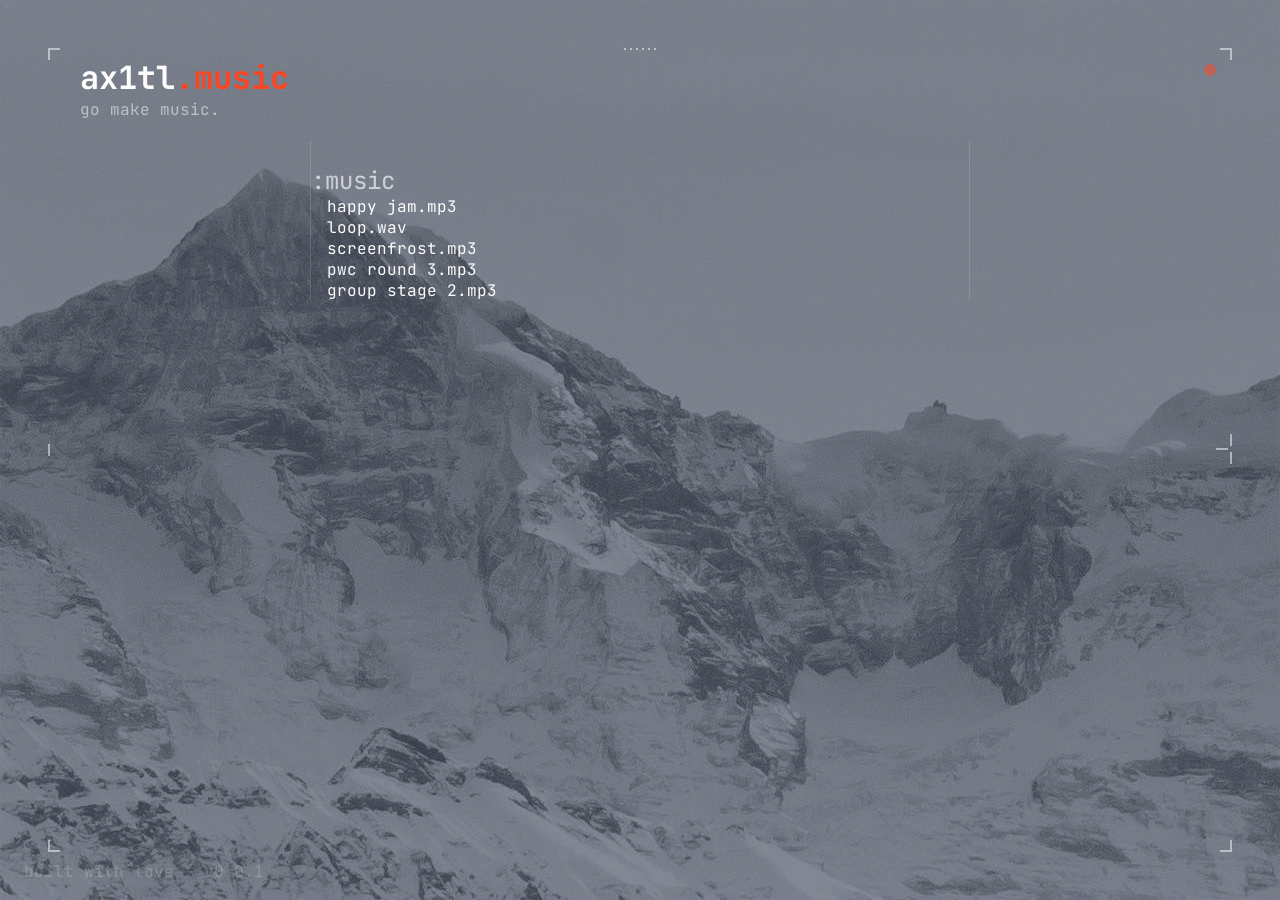
==== index.html @ 1f04e947 "v0.0.1 populating for testing" ====
<link href="style.css" rel="stylesheet" type="text/css" media="all">

<link rel="preconnect" href="https://fonts.googleapis.com">
<link rel="preconnect" href="https://fonts.gstatic.com" crossorigin>
<link href="https://fonts.googleapis.com/css2?family=Bitcount+Grid+Single:wght@100..900&family=Bytesized&family=JetBrains+Mono:ital,wght@0,100..800;1,100..800&display=swap" rel="stylesheet">
<meta name="viewport" content="width=device-width, initial-scale=1.0">
<meta charset="UTF-8">

<html>
    <head>
        <title>ax1tl.music</title>
        <link rel="icon" type="image/png" href="images/ico.ico"/>

        <!-- titl -->
        <meta property="og:title" content="ax1tl.music" />

        <!-- description -->
        <meta property="og:description" content="go make music." />

        <!-- main url -->
        <meta property="og:url" content="https://ax1tl.online/music.html" />

        <!-- pictur -->
        <meta property="og:image" content="https://ax1tl.online/images/icon.png" />

        <!-- colurojkshfbsjdfgf -->
        <meta name="theme-color" content="#ff4422" />
    </head>

    <div class="overlay">
        <img src="images/texture 3.jpg" id="grain_texture">
        <canvas id="noise_texture"></canvas>
        <img src="images/overlay1.png" class="hud_overlay" id="ol1">
        <img src="images/overlay2.png" class="hud_overlay" id="ol2">
        <img src="images/overlay3.png" class="hud_overlay" id="ol3">
        <img src="images/overlay4.png" class="hud_overlay" id="ol4">
        <img src="images/overlay5.png" class="hud_overlay" id="ol5">
        <img src="images/overlay6.png" class="hud_overlay" id="ol6">
        <img src="images/overlay7.png" class="hud_overlay" id="ol7">
    </div>

    <body>
        <div class="inwrap">
            <h1>
                ax1tl<a href="index.html" id="online_tag">.music</a>
                <div id="tagline">go make music.</div>
            </h1>
            <div class="directory_parent">
                <div class="side_1"></div>

                <div class="directory_list">
                    <p class="sb_header">:music</p>
                    <div class="sb_link_container"><a href="/music/happy-jam/" class="sb_link" target="_blank">happy jam.mp3</a></div>
                    <div class="sb_link_container"><a href="/music/loop/" class="sb_link" target="_blank">loop.wav</a></div>
                    <div class="sb_link_container"><a href="/music/screenfrost/" class="sb_link" target="_blank">screenfrost.mp3</a></div>
                    <div class="sb_link_container"><a href="/music/pwc round 3/" class="sb_link" target="_blank">pwc round 3.mp3</a></div>
                    <div class="sb_link_container"><a href="/music/kind/" class="sb_link" target="_blank">group stage 2.mp3</a></div>
                </div>

                <div class="side_2"></div>
            </div>
        </div>
    </body>

    <script>
        const canvas = document.getElementById('noise_texture');
        const ctx = canvas.getContext('2d');
        const scale = 1;

        function resizeCanvas() {
          canvas.width = window.innerWidth/scale;
          canvas.height = window.innerHeight/scale;
        }
        window.addEventListener('resize', resizeCanvas);
        resizeCanvas();

        function generateNoise() {
          const imgData = ctx.createImageData(canvas.width, canvas.height);
          const data = imgData.data;

          for (let i = 0; i < data.length; i += 4) {
            data[i]     = Math.floor(Math.random() * 255);  // red
            data[i + 1] = Math.floor(Math.random() * 255);  // green
            data[i + 2] = Math.floor(Math.random() * 255);  // blue
            data[i + 3] = 100;                              // alpha
          }

          ctx.putImageData(imgData, 0, 0);
          setTimeout(() => {
            requestAnimationFrame(generateNoise);
          }, 10);
        }

        generateNoise();


        function copyToClipboard(text) {
			const el = document.createElement('textarea');
			el.value = text;
			document.body.appendChild(el);
			el.select();
			document.execCommand('copy');
			document.body.removeChild(el);
		}
    </script>
    <div id="version">built with love - v0.0.1</div>
</html>
---- style.css ----
:root{
    --window: 100vw;
    --window_height: 100vh;
    --master-padding: 5em;
    --mobile-margin: 0%;
    --mobile-padding: 0.25em;
    --mobile-padding-inactive: 1em;

    --text: #fff;
    --tagline_text: #fff8;
    --sb_header: #fffa;
    --sb_link: #fff;

    --sb_link_hover: #0002;
    --sb_size: calc((var(--window)-(var(--master-padding)*2))/5);
    --work_height: calc(100vh-(var(--master-padding)*2));

    --white: #fff;
    --red: #f42;
    --black: #223;

    --hud_transition_in: 0.5s;
    --hud_transition_out: 1s;
}

.electrical-box{
    transform: translate(36in);
}

html{
    -ms-overflow-style: none;
    scrollbar-width: none;
    font-family: 'JetBrains Mono', monospace;
    background-color: #000;
    background-image: url('images/bg5.jpg');
    background-position: center center;
    background-size: fill;
    filter: blur(0.6px);
    /* grayscale(1) sepia(0.2) hue-rotate(40deg) */
}
#tagline{
    font-size: 0.5em;
    color: var(--tagline_text);
    font-weight: normal;
}
body{
    margin: 0;
    padding: var(--master-padding);
    padding-top: calc(var(--master-padding) - 1.5em);
    width: calc(var(--window)-(var(--master-padding)*2));
    overflow-x: hidden;
    color: var(--text);
}
.inwrap{
    background-color: #0000;
}

html::-webkit-scrollbar{
    display: none;
}

*::selection{
    background-color: #fff2;
    text-shadow: 0px 0px 10px;
}
.line{
    border-top: 1px solid #fff3;
    margin: 1em 0em;
}

a:link{
    color: var(--red);
    background-color: #f420;
    text-decoration: none;
    font-weight: bold;

    transition: all 0.25s ease;
}
a:visited{
    color: var(--red);
    background-color: #f420;
    text-decoration: none;
    font-weight: bold;

    transition: all 0.25s ease;
}
a:hover{
    background-color: #f42;
    color: #223;

    transition: all 0.25s ease;
}

/* ======= OVERLAY ======= */

.overlay {
    pointer-events: none;
    position: fixed;
    top: 0;
    left: 0;
    width: 100%;
    height: 100%;
    overflow: hidden;
    object-fit: cover;
}
#grain_texture{
    position: fixed;
    top: 0;
    left: 0;
    width: 100%;
    height: 100%;
    opacity: 0.025;
    object-fit: cover;
}
#noise_texture{
    position: fixed;
    top: 0;
    left: 0;
    width: 100%;
    height: 100%;
    opacity: 0.05;
    object-fit: cover;
}

.hud_overlay {
    position: absolute;
    filter: opacity(0.5);

    transition: all var(--hud_transition_out) ease;
}
html:hover .hud_overlay{
    filter: opacity(1);
    transition: all var(--hud_transition_in) ease;
}

#ol1, #ol2, #ol3 {
    top: 3em;
    transition: all var(--hud_transition_out) ease;}
#ol3, #ol4, #ol5 {
    right: 3em;
    transition: all var(--hud_transition_out) ease;}
#ol5, #ol6 {
    bottom: 3em;
    transition: all var(--hud_transition_out) ease;}
#ol6, #ol7, #ol1 {
    left: 3em;
    transition: all var(--hud_transition_out) ease;}
#ol2{left: calc(50% - 16px);}
#ol4, #ol7{top: calc(50% - 16px);}
html:hover #ol1, html:hover #ol2, html:hover #ol3 {
    top: 1em;
    transition: all var(--hud_transition_in) ease;}
html:hover #ol3, html:hover #ol4, html:hover #ol5 {
    right: 1em;
    transition: all var(--hud_transition_in) ease;}
html:hover #ol5, html:hover #ol6 {
    bottom: 1em;
    transition: all var(--hud_transition_in) ease;}
html:hover #ol6, html:hover #ol7, html:hover #ol1 {
    left: 1em;
    transition: all var(--hud_transition_in) ease;}

.parent {
    display: grid;
    grid-template-columns: repeat(5, 1fr);
    grid-template-rows: repeat(1, 1fr);
    gap: 2em;
}

/* ======= SIDEBAR ======= */

.sidebar {
    grid-column: span 1 / span 1;

    border-top: 1px solid #fff3;
}
.sb_header{
    font-size: 1.5em;
    color: var(--sb_header);
    margin-bottom: 0em;
}
.sb_link{
    color: var(--sb_link) !important;
    font-weight: normal !important;
    text-decoration: none;
    background-color: #fff0 !important;
}
.sb_link_container{
    margin-left: 1em;
    width: 80%;

    border-left: 0px solid #fff0;

    box-shadow: 0px 0px 0px #fff, 0px 0px 0px #fff3;
    
    transition: all 1s ease;
}
.sb_link_container:hover{
    background-color: var(--sb_link_hover);
    width: 90%;

    border-left: 10px solid #fff0;
    box-shadow: -2px 0px 0px #fff, -4px 0px 0px #fff3;

    text-shadow: 0px 0px 10px #fff8;

    transition: all 0.25s ease;
}

/* ======= MAIN ======= */

.main {
    background-color: #0000;
    grid-column: span 4 / span 4;

    border-top: 1px solid #fff3;
    height: 100%;
}
.m_header{
    font-size: 1.5em;
    color: var(--sb_header);
    margin-bottom: 1em;
}

.main_parent {
    display: grid;
    grid-template-columns: repeat(2, 1fr);
    grid-template-rows: repeat(1, 1fr);
    gap: 2em;
}
.main_latest{
    grid-column: span 1 / span 1;
}
/* Automatically switches when Dark Mode is active */
@media (prefers-color-scheme: dark) {
    #bandcamp_main_latest {
        background-color: #303030;
    }
}
#bandcamp_main_latest {
    background-color: #fff;
}
.main_early{
    grid-column: span 1 / span 1;
}

/* ======= DIRECTORY ======= */
.directory_parent {
    display: grid;
    grid-template-columns: repeat(5, 1fr);
    grid-template-rows: repeat(1, 1fr);
    gap: 2em;
} 
.side_1 .side_2 {
    grid-column: span 1 / span 1;
}
.directory_list {
    grid-column: span 3 / span 3;
    border-left: 1px solid #fff2;
    border-right: 1px solid #fff2;
}

/* ======= BADGES ======= */

.badges{
    margin-top: 15px;
    margin-bottom: -12px;
}
.badges a{
    color: #0000;
    background-color: #0000;
}
.badges img{
    box-shadow: 0px 0px 20px #fff0;
    border-radius: 2px;
    margin-right: 7px;
    margin-bottom: 12px;
    transition: all 0.5s;
}
.badge-container:hover img{
    filter: blur(1px) opacity(0.5);
    transition: all 0.5s;
}
.badges img:hover{
    filter: blur(0px) opacity(1);
    transition: all 0.5s;
}
.badges{
    display: flex;
    flex-wrap: wrap;
    justify-content: center;
    align-items: center;
}

#version {
    position: fixed;
    left: 1.5em;
    bottom: 1.1em;
    z-index: -10;
    color: #fff3;
}


@media (max-width: 1390px) {
    .parent {
        display: grid;
        grid-template-columns: repeat(3, 1fr);
        grid-template-rows: repeat(1, 1fr);
        gap: 2em;
    }
    .sidebar {
        grid-column: span 1 / span 1;
    }
    .sb_link_container{
        width: 70%;
        transition: all 1s ease;
    }
    .sb_link_container:hover{
        width: 80%;
        transition: all 0.25s ease;
    }
    .main {
        grid-column: span 2 / span 2;
    }
    .main_parent {
        display: grid;
        grid-template-columns: repeat(2, 1fr);
        grid-template-rows: repeat(1, 1fr);
        gap: 2em;
    }
    .main_early{
        grid-column: span 1 / span 1;
    }
    .main_latest{
        grid-column: span 1 / span 1;
    }
    /* DEBUGGING
    #ol3{ filter: hue-rotate(180deg);} 
    */
}

@media (max-width: 930px) {
    :root{
        --window: 100vw;
        --master-padding: 1.5em;
        --mobile-margin: 5%;
        --mobile-margin-inactive: 7%;
    }
    html{
        background-position: fixed;
    }
    h1{
       padding: 0.5em 0em 0em 0.5em; 
    }
    #grain_texture, #noise_texture{
        scale: 1.25;
    }
    .parent {
        grid-template-columns: repeat(1, 1fr);
        grid-template-rows: repeat(2, auto);
    }
    .sidebar {
        grid-row: span 1 / span 1;
        border-top: none;
    }
    .sb_link{
        font-size: 25;
    }
    .sb_link_container{
        width: 70%;
        transition: all 1s ease;
    }
    .sb_link_container:hover{
        width: 90%;
        transition: all 0.25s ease;
    }
    .main {
        grid-row: span 1 / span 1;
    }
    .main_parent{
        grid-template-columns: repeat(1, 1fr);
        grid-template-rows: repeat(2, auto);
    }
    .main_early{
        margin-bottom: 1em;
    }
    .hud_overlay{
        position: fixed;
    }
    #ol1, #ol2, #ol3 {top: var(--mobile-padding-inactive);}
    #ol3, #ol4, #ol5 {right: var(--mobile-padding-inactive);}
    #ol5, #ol6 {bottom: var(--mobile-padding-inactive);}
    #ol6, #ol7, #ol1 {left: var(--mobile-padding-inactive);}
    html:hover #ol1, html:hover #ol2, html:hover #ol3 {
        top: var(--mobile-padding);
        transition: all var(--hud_transition_in) ease;}
    html:hover #ol3, html:hover #ol4, html:hover #ol5 {
        right: var(--mobile-padding);
        transition: all var(--hud_transition_in) ease;}
    html:hover #ol5, html:hover #ol6 {
        bottom: var(--mobile-padding);
        transition: all var(--hud_transition_in) ease;}
    html:hover #ol6, html:hover #ol7, html:hover #ol1 {
        left: var(--mobile-padding);
        transition: all var(--hud_transition_in) ease;}
    .badge-container{
        padding-bottom: 2em;
    }

    .directory_parent {
        display: grid;
        grid-template-columns: repeat(1, 1fr);
        grid-template-rows: repeat(1, 1fr);
        gap: 2em;
    } 
    #big{
        width: 80%;
        transition: all 1s ease;
    }
    #big:hover{
        width: 90%;
        transition: all 0.25s ease;
    }
}
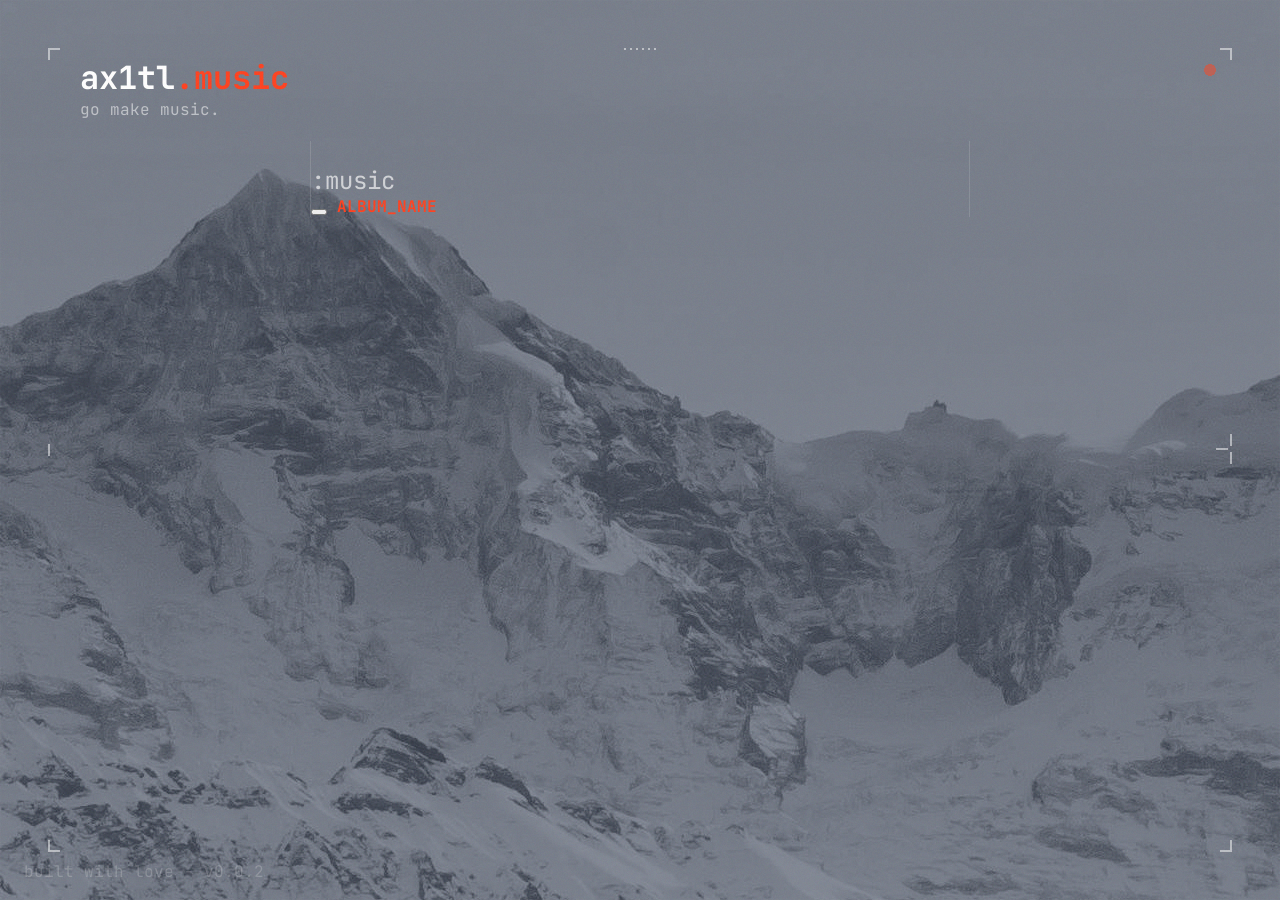
==== commit 25db55a1: "v0.0.2 getting template stuff going" ====
--- a/index.html
+++ b/index.html
@@ -50,11 +50,10 @@
 
                 <div class="directory_list">
                     <p class="sb_header">:music</p>
-                    <div class="sb_link_container"><a href="/music/happy-jam/" class="sb_link" target="_blank">happy jam.mp3</a></div>
-                    <div class="sb_link_container"><a href="/music/loop/" class="sb_link" target="_blank">loop.wav</a></div>
-                    <div class="sb_link_container"><a href="/music/screenfrost/" class="sb_link" target="_blank">screenfrost.mp3</a></div>
-                    <div class="sb_link_container"><a href="/music/pwc round 3/" class="sb_link" target="_blank">pwc round 3.mp3</a></div>
-                    <div class="sb_link_container"><a href="/music/kind/" class="sb_link" target="_blank">group stage 2.mp3</a></div>
+                    <div class="album">
+                        <button class="Cover"></button>
+                        <a href="/ALBUM_DIRECTORY">ALBUM_NAME</a>
+                    </div>
                 </div>
 
                 <div class="side_2"></div>
@@ -103,5 +102,5 @@
 			document.body.removeChild(el);
 		}
     </script>
-    <div id="version">built with love - v0.0.1</div>
+    <div id="version">built with love - v0.0.2</div>
 </html>
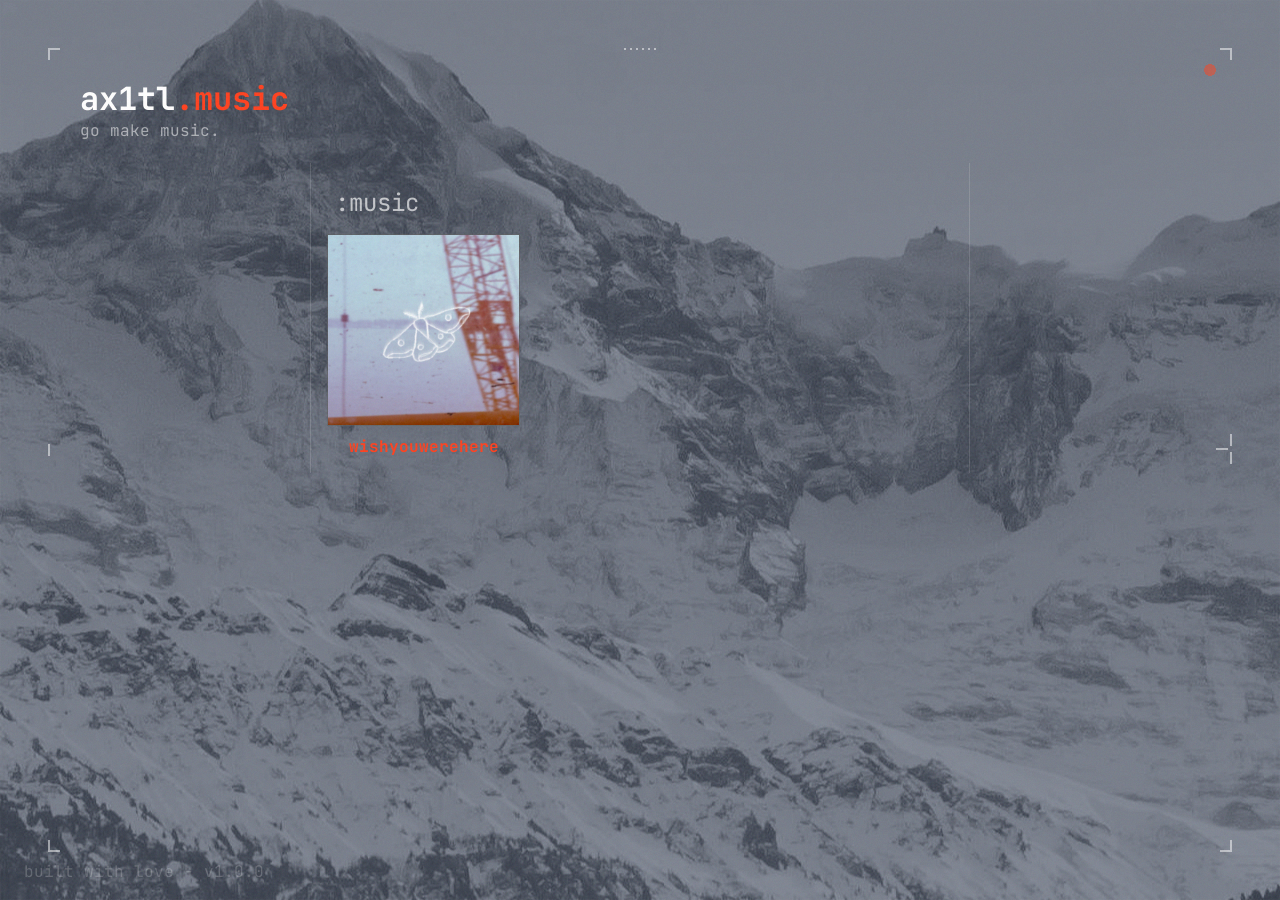
==== commit cfbbcd11: "v1.0.0 its up and working with wywh" ====
--- a/index.html
+++ b/index.html
@@ -1,32 +1,24 @@
-<link href="style.css" rel="stylesheet" type="text/css" media="all">
+<!DOCTYPE html>
+<html>
+<head>
+    <meta charset="UTF-8">
+    <meta name="viewport" content="width=device-width, initial-scale=1.0">
+    <title>ax1tl.music</title>
+    <link rel="icon" type="image/png" href="images/ico.ico"/>
 
-<link rel="preconnect" href="https://fonts.googleapis.com">
-<link rel="preconnect" href="https://fonts.gstatic.com" crossorigin>
-<link href="https://fonts.googleapis.com/css2?family=Bitcount+Grid+Single:wght@100..900&family=Bytesized&family=JetBrains+Mono:ital,wght@0,100..800;1,100..800&display=swap" rel="stylesheet">
-<meta name="viewport" content="width=device-width, initial-scale=1.0">
-<meta charset="UTF-8">
+    <link rel="preconnect" href="https://fonts.googleapis.com">
+    <link rel="preconnect" href="https://fonts.gstatic.com" crossorigin>
+    <link href="https://fonts.googleapis.com/css2?family=Bitcount+Grid+Single:wght@100..900&family=Bytesized&family=JetBrains+Mono:ital,wght@0,100..800;1,100..800&display=swap" rel="stylesheet">
+    <link href="style.css" rel="stylesheet" type="text/css" media="all">
 
-<html>
-    <head>
-        <title>ax1tl.music</title>
-        <link rel="icon" type="image/png" href="images/ico.ico"/>
+    <meta property="og:title" content="ax1tl.music" />
+    <meta property="og:description" content="go make music." />
+    <meta property="og:url" content="https://ax1tl.online/music.html" />
+    <meta property="og:image" content="https://ax1tl.online/images/icon.png" />
+    <meta name="theme-color" content="#ff4422" />
+</head>
 
-        <!-- titl -->
-        <meta property="og:title" content="ax1tl.music" />
-
-        <!-- description -->
-        <meta property="og:description" content="go make music." />
-
-        <!-- main url -->
-        <meta property="og:url" content="https://ax1tl.online/music.html" />
-
-        <!-- pictur -->
-        <meta property="og:image" content="https://ax1tl.online/images/icon.png" />
-
-        <!-- colurojkshfbsjdfgf -->
-        <meta name="theme-color" content="#ff4422" />
-    </head>
-
+<body>
     <div class="overlay">
         <img src="images/texture 3.jpg" id="grain_texture">
         <canvas id="noise_texture"></canvas>
@@ -39,29 +31,65 @@
         <img src="images/overlay7.png" class="hud_overlay" id="ol7">
     </div>
 
-    <body>
-        <div class="inwrap">
-            <h1>
-                ax1tl<a href="index.html" id="online_tag">.music</a>
-                <div id="tagline">go make music.</div>
-            </h1>
-            <div class="directory_parent">
-                <div class="side_1"></div>
+    <div class="inwrap">
+        <h1>
+            ax1tl<a href="index.html" id="online_tag">.music</a>
+            <div id="tagline">go make music.</div>
+        </h1>
+        <div class="directory_parent">
+            <div class="side_1"></div>
 
-                <div class="directory_list">
-                    <p class="sb_header">:music</p>
-                    <div class="album">
-                        <button class="Cover"></button>
-                        <a href="/ALBUM_DIRECTORY">ALBUM_NAME</a>
-                    </div>
+            <div class="directory_list">
+                <p class="sb_header">:music</p>
+                <div class="album_grid" id="album_grid">
+                    <p class="status">loading...</p>
                 </div>
+            </div>
 
-                <div class="side_2"></div>
-            </div>
+            <div class="side_2"></div>
         </div>
-    </body>
+    </div>
 
+    <script src="site.js"></script>
     <script>
+        const grid = document.getElementById('album_grid');
+
+        loadAlbums().then(albums => {
+            grid.innerHTML = '';
+            if (!albums.length) {
+                grid.innerHTML = '<p class="status">nothing here yet.</p>';
+                return;
+            }
+            albums.forEach(album => {
+                const href = 'album.html?album=' + encodeURIComponent(album.id);
+
+                const wrap = document.createElement('div');
+                wrap.className = 'album';
+
+                const btn = document.createElement('button');
+                btn.className = 'Cover';
+                btn.setAttribute('aria-label', 'Open ' + album.title);
+                btn.onclick = () => { window.location.href = href; };
+
+                const img = document.createElement('img');
+                img.src = album.cover;
+                img.alt = album.title + ' cover art';
+                img.loading = 'lazy';
+                btn.appendChild(img);
+
+                const title = document.createElement('a');
+                title.href = href;
+                title.className = 'album_title';
+                title.textContent = album.title;
+
+                wrap.append(btn, title);
+                grid.appendChild(wrap);
+            });
+        }).catch(err => {
+            grid.innerHTML = '<p class="status">couldn\'t load albums.</p>';
+            console.error(err);
+        });
+
         const canvas = document.getElementById('noise_texture');
         const ctx = canvas.getContext('2d');
         const scale = 1;
@@ -91,16 +119,8 @@
         }
 
         generateNoise();
+    </script>
 
-
-        function copyToClipboard(text) {
-			const el = document.createElement('textarea');
-			el.value = text;
-			document.body.appendChild(el);
-			el.select();
-			document.execCommand('copy');
-			document.body.removeChild(el);
-		}
-    </script>
-    <div id="version">built with love - v0.0.2</div>
-</html>+    <div id="version">built with love - v1.0.0</div>
+</body>
+</html>
--- a/style.css
+++ b/style.css
@@ -178,6 +178,7 @@
     font-size: 1.5em;
     color: var(--sb_header);
     margin-bottom: 0em;
+    margin-left: 1em;
 }
 .sb_link{
     color: var(--sb_link) !important;
@@ -300,6 +301,266 @@
     color: #fff3;
 }
 
+/* ======= ALBUM GRID (music.html) ======= */
+
+.status{
+    color: var(--tagline_text);
+    margin: 1em;
+}
+
+.album_grid{
+    display: grid;
+    grid-template-columns: repeat(auto-fill, minmax(10em, 1fr));
+    gap: 1.5em;
+    padding: 1em;
+}
+.album{
+    display: flex;
+    flex-direction: column;
+    gap: 0.6em;
+}
+.Cover{
+    padding: 0;
+    border: 1px solid #fff3;
+    background: #0006;
+    aspect-ratio: 1 / 1;
+    cursor: pointer;
+    overflow: hidden;
+    box-shadow: 0px 0px 0px 0px #fff0;
+    transition: all 0.5s ease;
+}
+.Cover img{
+    width: 100%;
+    height: 100%;
+    object-fit: cover;
+    display: block;
+}
+.Cover:hover,
+.Cover:focus-visible{
+    border-color: #fff5;
+    box-shadow: 0px 2px 0px #fff, 0px 4px 0px #fff3;
+    transform: translateY(-4px);
+    outline: none;
+    transition: all 0.25s ease;
+}
+.album_title{
+    text-align: center;
+}
+
+/* ======= ALBUM PAGE (album.html) ======= */
+
+/* blurred cover art behind everything */
+.bg-blur{
+    position: fixed;
+    top: -30px; left: -30px; right: -30px; bottom: -30px;
+    background-size: cover;
+    background-position: center;
+    filter: blur(16px) brightness(0.45);
+    transform: scale(1.15);
+    z-index: -1;
+}
+
+.album_detail{
+    display: grid;
+    grid-template-columns: minmax(10em, 1fr) 2fr;
+    gap: 2em;
+    padding: 1em;
+}
+.album_detail[hidden]{ display: none; }
+.album_cover{
+    width: 100%;
+    aspect-ratio: 1 / 1;
+    object-fit: cover;
+    border: 1px solid #fff4;
+}
+.album_info h2{
+    margin: 0;
+}
+.album_meta{
+    color: var(--tagline_text);
+    margin-bottom: 1.5em;
+}
+
+/* ======= PLAYER ======= */
+
+.player{
+    border-top: 1px solid #fff3;
+    border-bottom: 1px solid #fff3;
+    padding: 1.2em 0;
+    margin-bottom: 1.2em;
+}
+.now_playing{
+    color: var(--red);
+    margin-bottom: 0.8em;
+}
+.info{
+    font-size: small;
+    color: #fff8;
+}
+
+.transport{
+    display: flex;
+    align-items: center;
+    gap: 1.2em;
+    margin-bottom: 1em;
+}
+.ctl{
+    font-family: inherit;
+    font-size: 1.1em;
+    color: var(--text);
+    background: #0000;
+    border: none;
+    border-left: solid 0px #fff0;
+    padding: 0.2em 0.5em;
+    cursor: pointer;
+    transition: all 0.25s;
+}
+.ctl:hover,
+.ctl:focus-visible{
+    border-left: solid 4px #fff;
+    text-shadow: 0px 0px 10px #fff8;
+    outline: none;
+}
+.ctl:active{
+    border-left: solid 8px #fff;
+    transition: all 0.05s;
+}
+.playPause{
+    min-width: 5em;
+    text-align: left;
+    font-size: 1.4em;
+}
+.time{
+    margin-left: auto;
+}
+
+/* seek bar: thin line that fills as the track plays, grows on hover */
+.seek{
+    -webkit-appearance: none;
+    appearance: none;
+    display: block;
+    width: 100%;
+    height: 8px;
+    margin: 0 0 1.2em;
+    cursor: pointer;
+
+    --fill: 0%;
+    background: linear-gradient(to right, #fff 0%, #fff var(--fill), #fff2 var(--fill), #fff2 100%);
+    box-shadow: #fff2 0px 0px 10px 0px;
+    transition: height 0.25s ease;
+}
+.seek:hover{
+    height: 14px;
+}
+.seek::-webkit-slider-runnable-track{
+    -webkit-appearance: none;
+    background: transparent;
+    height: 100%;
+    border: none;
+}
+.seek::-moz-range-track{
+    background: transparent;
+    height: 100%;
+    border: none;
+}
+.seek::-webkit-slider-thumb{
+    -webkit-appearance: none;
+    width: 0px;
+    height: 0px;
+    border: none;
+}
+.seek::-moz-range-thumb{
+    width: 0px;
+    height: 0px;
+    border: none;
+}
+
+/* volume: row of dots, one per step */
+.volume{
+    display: flex;
+    align-items: center;
+    gap: 0.8em;
+}
+#vol{
+    -webkit-appearance: none;
+    appearance: none;
+    width: 12em;
+    height: 12px;
+    background: transparent;
+    cursor: pointer;
+    filter: drop-shadow(0px 0px 2px #fff4);
+
+    --fill: 30%;
+}
+#vol::-webkit-slider-runnable-track,
+#vol::-moz-range-track{
+    height: 12px;
+    background: linear-gradient(to right,
+        #fff 0%, #fff var(--fill),
+        #fff3 var(--fill), #fff3 100%);
+    -webkit-mask-image: radial-gradient(circle, #000 45%, transparent 46%);
+    mask-image: radial-gradient(circle, #000 45%, transparent 46%);
+    -webkit-mask-size: 10% 100%;
+    mask-size: 10% 100%;
+    -webkit-mask-repeat: repeat-x;
+    mask-repeat: repeat-x;
+    border: none;
+}
+#vol::-webkit-slider-thumb{
+    -webkit-appearance: none;
+    width: 0px;
+    height: 12px;
+    border: none;
+}
+#vol::-moz-range-thumb{
+    width: 0px;
+    height: 12px;
+    border: none;
+}
+
+/* ======= TRACK LIST ======= */
+
+.tracklist{
+    list-style: none;
+    padding: 0;
+    margin: 0;
+    counter-reset: track;
+}
+.tracklist li{
+    display: flex;
+    align-items: center;
+    gap: 0.8em;
+    margin-bottom: 0.4em;
+    counter-increment: track;
+}
+.tracklist li::before{
+    content: counter(track, decimal-leading-zero);   /* 01, 02 ... 10, 11 */
+    min-width: 2ch;
+    color: var(--tagline_text);
+}
+.track{
+    flex: 1;                 /* replaces width: calc(100% - 2.5em) */
+    text-align: left;
+    font-family: inherit;
+    font-size: 1em;
+    color: var(--text);
+    background: #0000;
+    border: 1px solid #fff1;
+    padding: 0.4em 0.8em;
+    cursor: pointer;
+    transition: all 0.25s ease;
+}
+.track:hover{
+    background: var(--sb_link_hover);
+    border-color: #fff8;
+}
+.tracklist li.active .track{
+    color: var(--black);
+    background: var(--red);
+    border-color: var(--red);
+}
+
+
 
 @media (max-width: 1390px) {
     .parent {
@@ -338,6 +599,7 @@
     #ol3{ filter: hue-rotate(180deg);} 
     */
 }
+
 
 @media (max-width: 930px) {
     :root{
@@ -421,4 +683,14 @@
         width: 90%;
         transition: all 0.25s ease;
     }
+
+    .album_detail{
+        grid-template-columns: 1fr;
+    }
+    .album_grid{
+        grid-template-columns: repeat(2, 1fr);
+    }
+    .seek{
+        height: 14px;   /* easier to grab on touch screens */
+    }
 }
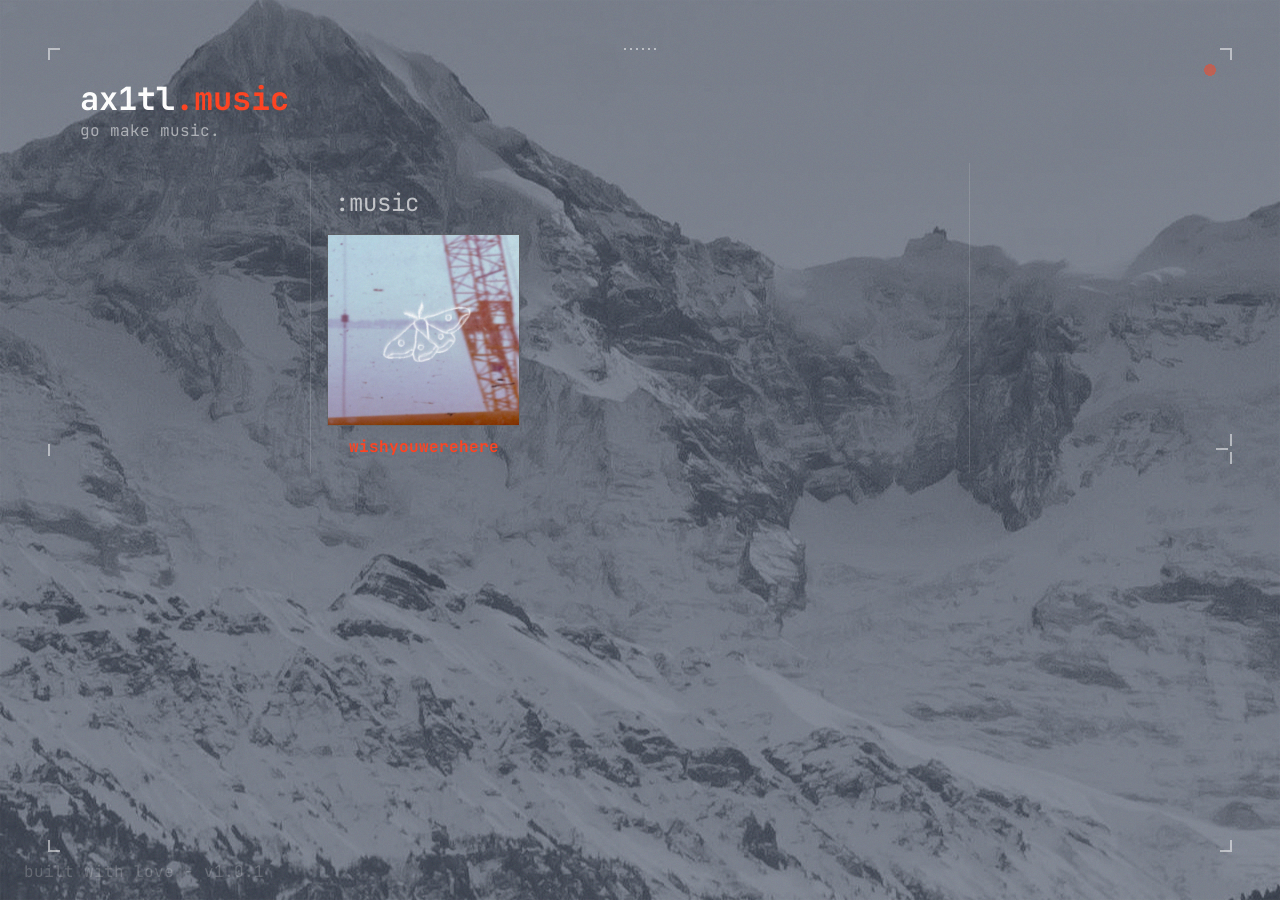
==== commit 43982f63: "v1.0.1 idk why the image was so big" ====
--- a/index.html
+++ b/index.html
@@ -121,6 +121,6 @@
         generateNoise();
     </script>
 
-    <div id="version">built with love - v1.0.0</div>
+    <div id="version">built with love - v1.0.1</div>
 </body>
 </html>
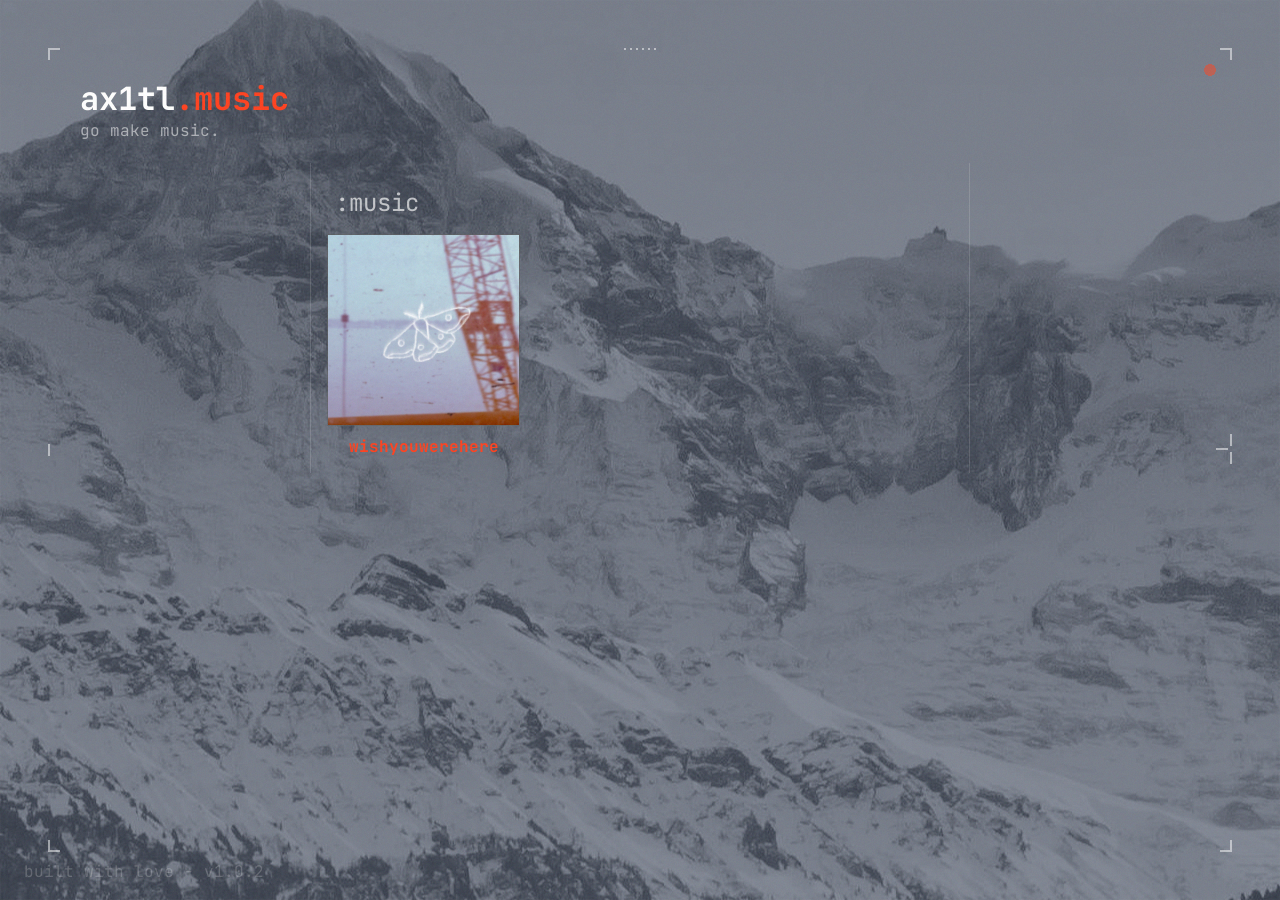
==== commit 787a5afc: "v1.0.2 navigate back to main site" ====
--- a/index.html
+++ b/index.html
@@ -33,7 +33,7 @@
 
     <div class="inwrap">
         <h1>
-            ax1tl<a href="index.html" id="online_tag">.music</a>
+            ax1tl<a href="https://ax1tl.online" id="online_tag">.music</a>
             <div id="tagline">go make music.</div>
         </h1>
         <div class="directory_parent">
@@ -121,6 +121,6 @@
         generateNoise();
     </script>
 
-    <div id="version">built with love - v1.0.1</div>
+    <div id="version">built with love - v1.0.2</div>
 </body>
 </html>
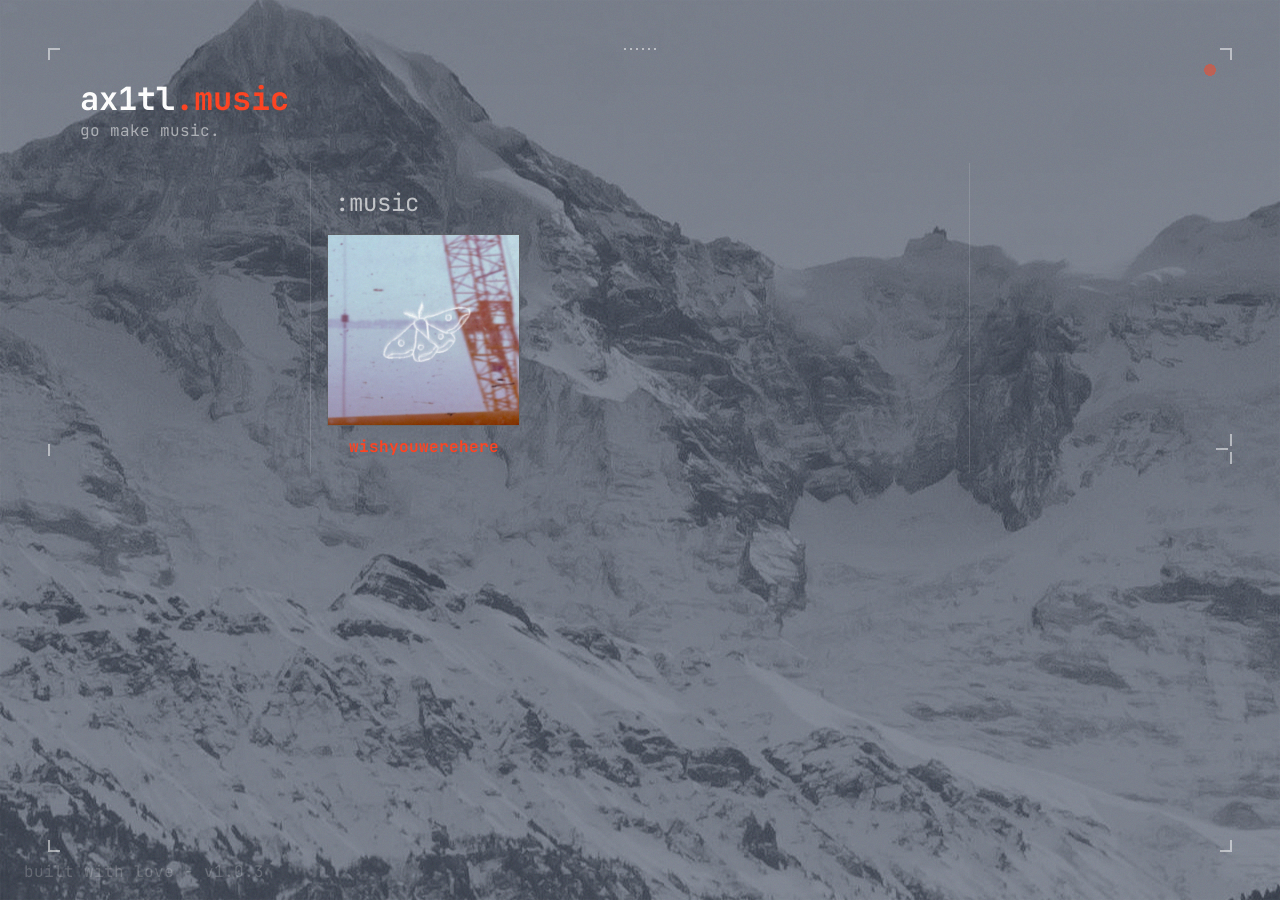
==== commit 4c3834d2: "v1.0.3 broken links" ====
--- a/index.html
+++ b/index.html
@@ -13,7 +13,7 @@
 
     <meta property="og:title" content="ax1tl.music" />
     <meta property="og:description" content="go make music." />
-    <meta property="og:url" content="https://ax1tl.online/music.html" />
+    <meta property="og:url" content="https://music.ax1tl.online" />
     <meta property="og:image" content="https://ax1tl.online/images/icon.png" />
     <meta name="theme-color" content="#ff4422" />
 </head>
@@ -121,6 +121,6 @@
         generateNoise();
     </script>
 
-    <div id="version">built with love - v1.0.2</div>
+    <div id="version">built with love - v1.0.3</div>
 </body>
 </html>
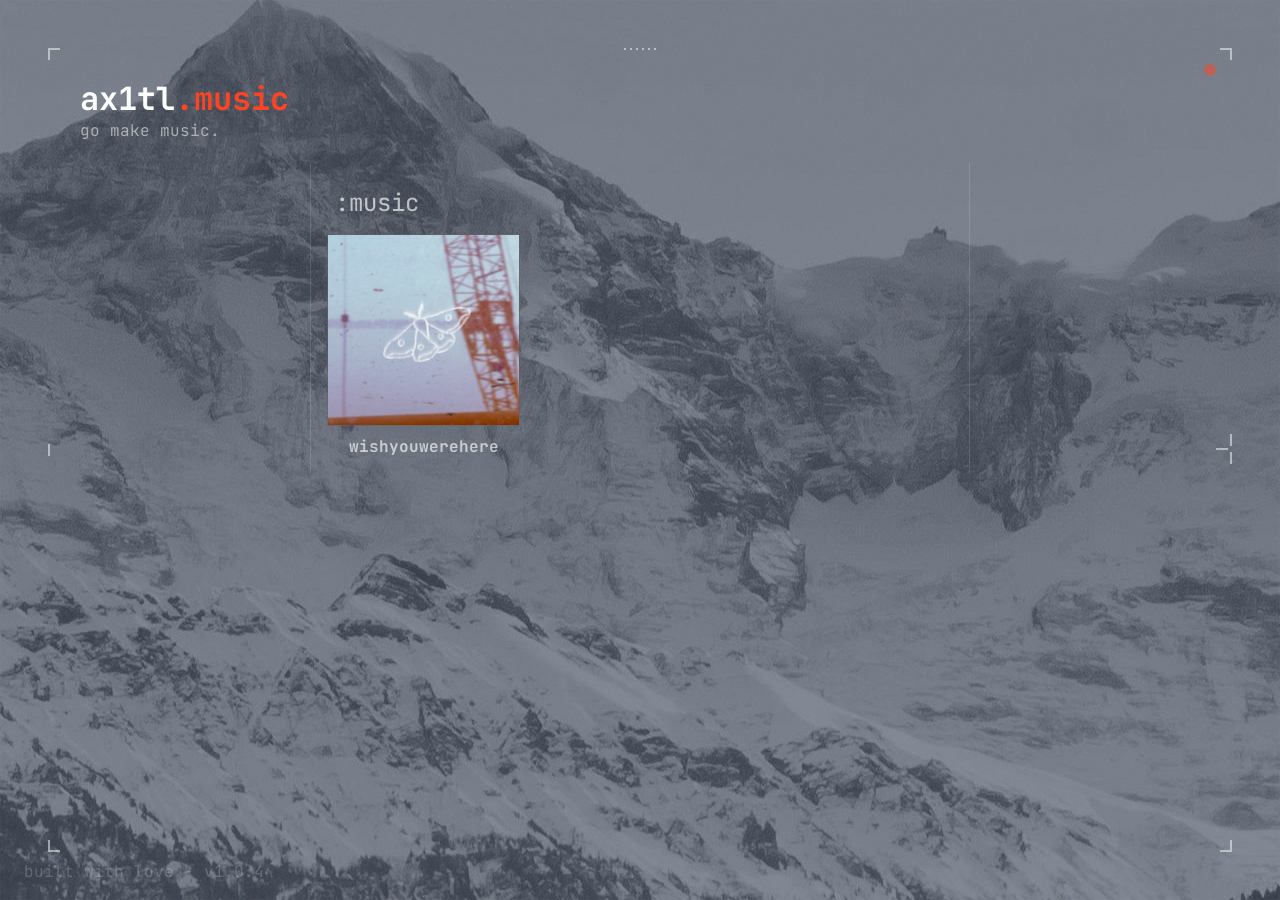
==== commit e8f49d24: "v1.0.4 changed album title visibility" ====
--- a/index.html
+++ b/index.html
@@ -89,38 +89,8 @@
             grid.innerHTML = '<p class="status">couldn\'t load albums.</p>';
             console.error(err);
         });
-
-        const canvas = document.getElementById('noise_texture');
-        const ctx = canvas.getContext('2d');
-        const scale = 1;
-
-        function resizeCanvas() {
-          canvas.width = window.innerWidth/scale;
-          canvas.height = window.innerHeight/scale;
-        }
-        window.addEventListener('resize', resizeCanvas);
-        resizeCanvas();
-
-        function generateNoise() {
-          const imgData = ctx.createImageData(canvas.width, canvas.height);
-          const data = imgData.data;
-
-          for (let i = 0; i < data.length; i += 4) {
-            data[i]     = Math.floor(Math.random() * 255);  // red
-            data[i + 1] = Math.floor(Math.random() * 255);  // green
-            data[i + 2] = Math.floor(Math.random() * 255);  // blue
-            data[i + 3] = 100;                              // alpha
-          }
-
-          ctx.putImageData(imgData, 0, 0);
-          setTimeout(() => {
-            requestAnimationFrame(generateNoise);
-          }, 10);
-        }
-
-        generateNoise();
     </script>
 
-    <div id="version">built with love - v1.0.3</div>
+    <div id="version">built with love - v1.0.4</div>
 </body>
 </html>
--- a/style.css
+++ b/style.css
@@ -344,7 +344,11 @@
     transition: all 0.25s ease;
 }
 .album_title{
+    color: #fffa !important;
     text-align: center;
+}
+.album_title:hover{
+    color: #223 !important;
 }
 
 /* ======= ALBUM PAGE (album.html) ======= */
